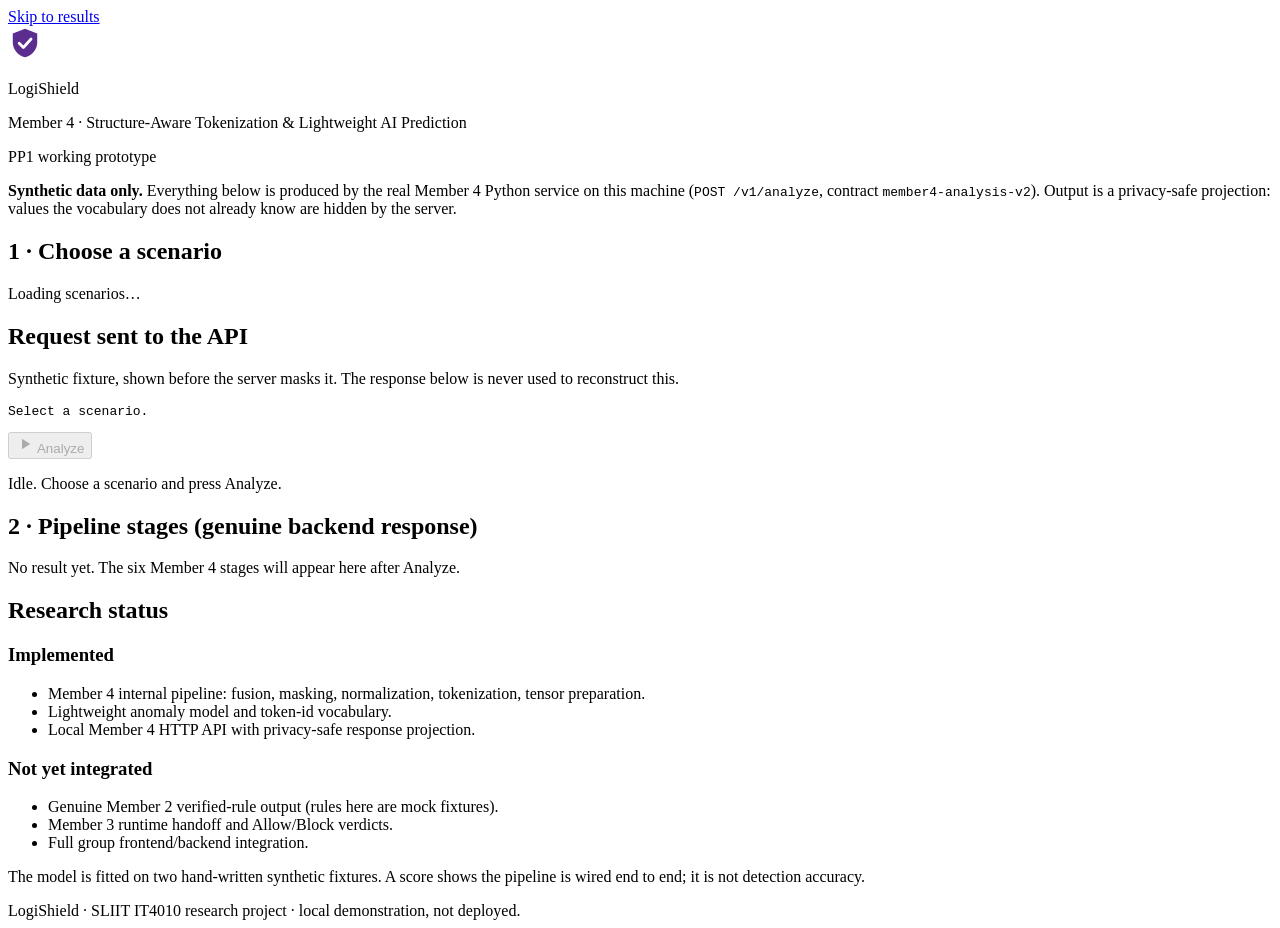
==== tokenization_ai/static/index.html @ 6a297b3a "feat(member4): complete privacy-safe PP1 prototype and integration tests Add the local Member 4 anal" ====
<!doctype html>
<html lang="en">
<head>
<meta charset="utf-8">
<meta name="viewport" content="width=device-width, initial-scale=1">
<title>LogiShield Member 4 Demo</title>
<meta name="description" content="Local PP1 demonstration of the Member 4 tokenization and lightweight AI prediction pipeline.">
<link rel="icon" type="image/svg+xml" href="/demo/assets/favicon.svg">
<link rel="stylesheet" href="/demo/assets/demo.css">
</head>
<body>
<a class="skip" href="#results">Skip to results</a>

<header class="site-header">
  <div class="brand">
    <svg class="brand-mark" viewBox="0 0 32 32" width="34" height="34" aria-hidden="true" focusable="false">
      <path d="M16 2.5 4.5 7v8.2c0 7.1 4.8 12.2 11.5 14.3 6.7-2.1 11.5-7.2 11.5-14.3V7z" fill="#5b2d8e"/>
      <path d="M10.5 16.2l4 4 7.2-8" fill="none" stroke="#fff" stroke-width="2.6" stroke-linecap="round" stroke-linejoin="round"/>
    </svg>
    <div>
      <p class="brand-name">LogiShield</p>
      <p class="brand-sub">Member 4 &middot; Structure-Aware Tokenization &amp; Lightweight AI Prediction</p>
    </div>
  </div>
  <p class="tag">PP1 working prototype</p>
</header>

<div class="notice" role="note">
  <strong>Synthetic data only.</strong>
  Everything below is produced by the real Member 4 Python service on this machine
  (<code>POST /v1/analyze</code>, contract <code>member4-analysis-v2</code>). Output is a privacy-safe
  projection: values the vocabulary does not already know are hidden by the server.
</div>

<main class="layout">
  <section class="panel controls" aria-labelledby="scenario-h">
    <h1 id="scenario-h" class="h-sm">1 &middot; Choose a scenario</h1>
    <div class="scenario-list" role="radiogroup" aria-labelledby="scenario-h" id="scenario-list">
      <p class="muted">Loading scenarios&hellip;</p>
    </div>

    <h2 class="h-xs">Request sent to the API</h2>
    <p class="muted small">Synthetic fixture, shown before the server masks it. The response below is never used to reconstruct this.</p>
    <pre class="code" id="request-view" tabindex="0" aria-label="Synthetic request body">Select a scenario.</pre>

    <div class="rule-box" id="rule-box" hidden>
      <span class="chip chip-orange" id="rule-chip"></span>
      <p class="small" id="rule-text"></p>
    </div>

    <button type="button" class="btn" id="analyze-btn" disabled>
      <svg viewBox="0 0 24 24" width="18" height="18" aria-hidden="true" focusable="false"><path d="M8 5v14l11-7z" fill="currentColor"/></svg>
      <span id="analyze-label">Analyze</span>
    </button>
    <p class="status" id="status" role="status" aria-live="polite">Idle. Choose a scenario and press Analyze.</p>
  </section>

  <section class="panel results" id="results" aria-labelledby="results-h" aria-busy="false">
    <h2 id="results-h" class="h-sm">2 &middot; Pipeline stages (genuine backend response)</h2>
    <div class="empty" id="empty">No result yet. The six Member 4 stages will appear here after Analyze.</div>
    <div id="error-box" class="error" role="alert" hidden></div>

    <ol class="stages" id="stages" hidden>
      <li class="stage s-purple">
        <h3><span class="num">1</span> Input context</h3>
        <p class="muted small">The event as received: identifier, method and the supplied rule source.</p>
        <dl class="kv" id="st-context"></dl>
      </li>
      <li class="stage s-teal">
        <h3><span class="num">2</span> Input fusion</h3>
        <p class="muted small">API context and rule information joined by event id.</p>
        <dl class="kv" id="st-fusion"></dl>
      </li>
      <li class="stage s-pink">
        <h3><span class="num">3</span> Privacy masking &amp; normalization</h3>
        <p class="muted small">Sensitive values replaced; unrecognized values hidden in this projection.</p>
        <dl class="kv" id="st-masking"></dl>
        <p class="label">Masked / normalized representation</p>
        <pre class="code" id="st-representation" tabindex="0"></pre>
        <p class="label">Masked fields</p>
        <ul class="chips" id="st-fields"></ul>
      </li>
      <li class="stage s-orange">
        <h3><span class="num">4</span> Structure-aware tokenization</h3>
        <p class="muted small">Token roles come from the tokenizer, not from text matching.</p>
        <dl class="kv" id="st-tokens"></dl>
        <ul class="chips tokens" id="st-token-list" aria-label="Token sequence"></ul>
        <p class="legend small">
          <span class="chip role-control">control</span>
          <span class="chip role-literal_api">api literal</span>
          <span class="chip role-masked">masked</span>
          <span class="chip role-literal_rule">rule literal</span>
        </p>
      </li>
      <li class="stage s-purple">
        <h3><span class="num">5</span> Tensor preparation</h3>
        <p class="muted small">Token ids padded or structure-aware truncated to fixed length. Ids themselves are not exposed.</p>
        <dl class="kv" id="st-tensor"></dl>
      </li>
      <li class="stage s-teal">
        <h3><span class="num">6</span> Lightweight AI prediction</h3>
        <div class="score-row">
          <div class="score-num" id="score-num" aria-label="Anomaly score">&ndash;</div>
          <progress class="score-bar" id="score-bar" max="1" value="0" aria-label="Anomaly score out of 1"></progress>
        </div>
        <dl class="kv" id="st-prediction"></dl>
        <p class="caveat" id="st-caveat"></p>
      </li>
    </ol>

    <div id="evidence" hidden>
      <h2 class="h-sm">3 &middot; Timing and provenance</h2>
      <div class="two">
        <div>
          <p class="label">Per-stage timing (this run)</p>
          <table class="table" id="timing-table">
            <thead><tr><th scope="col">Stage</th><th scope="col">ms</th><th scope="col">Summary (counts only)</th></tr></thead>
            <tbody></tbody>
          </table>
        </div>
        <div>
          <p class="label">Provenance</p>
          <dl class="kv" id="provenance"></dl>
          <p class="label">Privacy projection</p>
          <dl class="kv" id="privacy"></dl>
        </div>
      </div>
    </div>
  </section>

  <aside class="panel status-panel" aria-labelledby="research-h">
    <h2 id="research-h" class="h-sm">Research status</h2>
    <h3 class="h-xs ok">Implemented</h3>
    <ul class="list">
      <li>Member 4 internal pipeline: fusion, masking, normalization, tokenization, tensor preparation.</li>
      <li>Lightweight anomaly model and token-id vocabulary.</li>
      <li>Local Member 4 HTTP API with privacy-safe response projection.</li>
    </ul>
    <h3 class="h-xs todo">Not yet integrated</h3>
    <ul class="list">
      <li>Genuine Member 2 verified-rule output (rules here are mock fixtures).</li>
      <li>Member 3 runtime handoff and Allow/Block verdicts.</li>
      <li>Full group frontend/backend integration.</li>
    </ul>
    <p class="small muted">The model is fitted on two hand-written synthetic fixtures. A score shows the pipeline is wired end to end; it is not detection accuracy.</p>
  </aside>
</main>

<footer class="site-footer">
  LogiShield &middot; SLIIT IT4010 research project &middot; local demonstration, not deployed.
</footer>

<script src="/demo/assets/demo.js"></script>
</body>
</html>
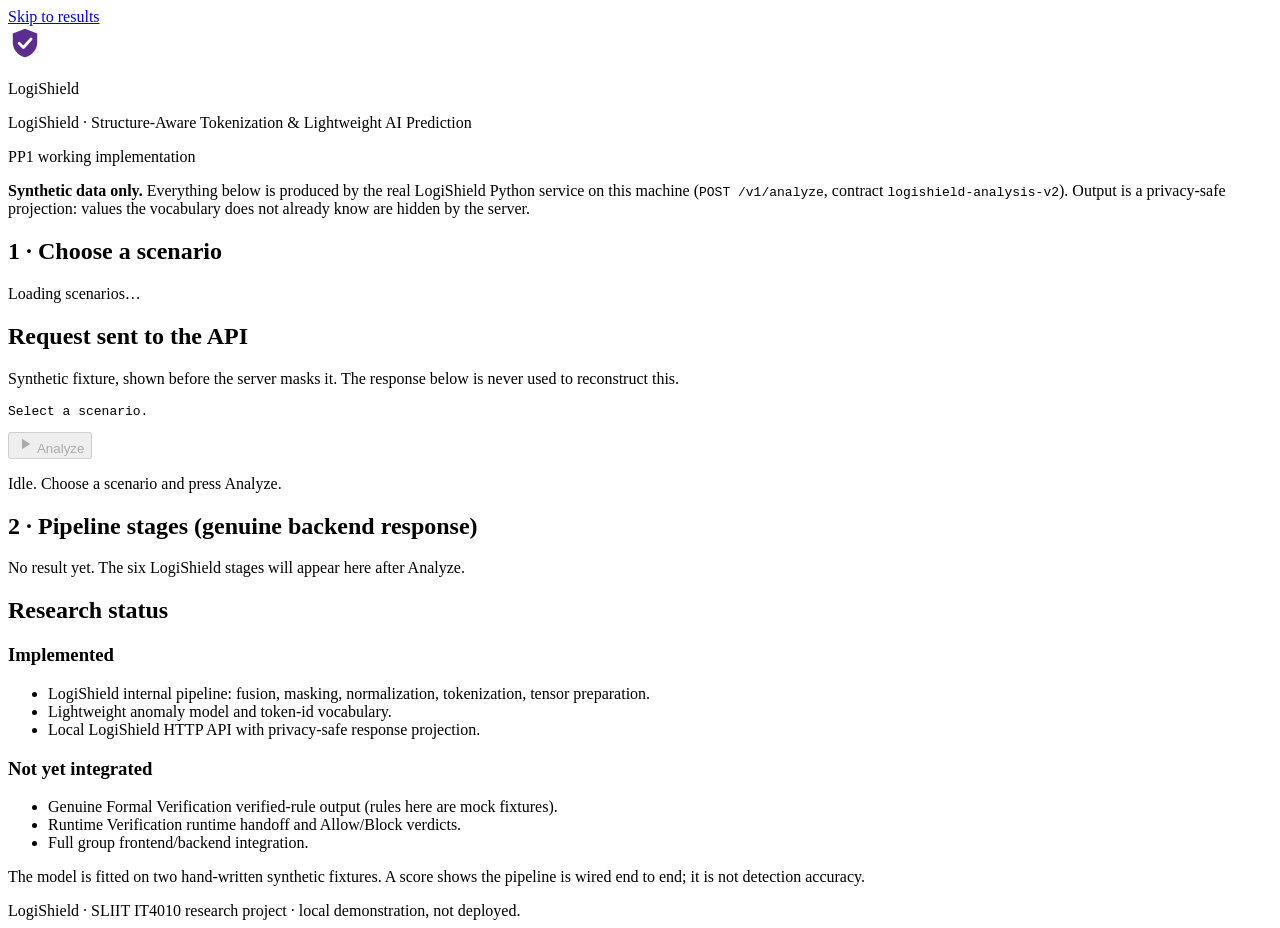
==== commit 39ffd2ae: "implement policy verification pipeline and integrate LogiShield dashboard Implement the end-to-end L" ====
--- a/tokenization_ai/static/index.html
+++ b/tokenization_ai/static/index.html
@@ -3,8 +3,8 @@
 <head>
 <meta charset="utf-8">
 <meta name="viewport" content="width=device-width, initial-scale=1">
-<title>LogiShield Member 4 Demo</title>
-<meta name="description" content="Local PP1 demonstration of the Member 4 tokenization and lightweight AI prediction pipeline.">
+<title>LogiShield LogiShield Demo</title>
+<meta name="description" content="Local PP1 demonstration of the LogiShield tokenization and lightweight AI prediction pipeline.">
 <link rel="icon" type="image/svg+xml" href="/demo/assets/favicon.svg">
 <link rel="stylesheet" href="/demo/assets/demo.css">
 </head>
@@ -19,16 +19,16 @@
     </svg>
     <div>
       <p class="brand-name">LogiShield</p>
-      <p class="brand-sub">Member 4 &middot; Structure-Aware Tokenization &amp; Lightweight AI Prediction</p>
+      <p class="brand-sub">LogiShield &middot; Structure-Aware Tokenization &amp; Lightweight AI Prediction</p>
     </div>
   </div>
-  <p class="tag">PP1 working prototype</p>
+  <p class="tag">PP1 working implementation</p>
 </header>
 
 <div class="notice" role="note">
   <strong>Synthetic data only.</strong>
-  Everything below is produced by the real Member 4 Python service on this machine
-  (<code>POST /v1/analyze</code>, contract <code>member4-analysis-v2</code>). Output is a privacy-safe
+  Everything below is produced by the real LogiShield Python service on this machine
+  (<code>POST /v1/analyze</code>, contract <code>logishield-analysis-v2</code>). Output is a privacy-safe
   projection: values the vocabulary does not already know are hidden by the server.
 </div>
 
@@ -57,7 +57,7 @@
 
   <section class="panel results" id="results" aria-labelledby="results-h" aria-busy="false">
     <h2 id="results-h" class="h-sm">2 &middot; Pipeline stages (genuine backend response)</h2>
-    <div class="empty" id="empty">No result yet. The six Member 4 stages will appear here after Analyze.</div>
+    <div class="empty" id="empty">No result yet. The six LogiShield stages will appear here after Analyze.</div>
     <div id="error-box" class="error" role="alert" hidden></div>
 
     <ol class="stages" id="stages" hidden>
@@ -132,14 +132,14 @@
     <h2 id="research-h" class="h-sm">Research status</h2>
     <h3 class="h-xs ok">Implemented</h3>
     <ul class="list">
-      <li>Member 4 internal pipeline: fusion, masking, normalization, tokenization, tensor preparation.</li>
+      <li>LogiShield internal pipeline: fusion, masking, normalization, tokenization, tensor preparation.</li>
       <li>Lightweight anomaly model and token-id vocabulary.</li>
-      <li>Local Member 4 HTTP API with privacy-safe response projection.</li>
+      <li>Local LogiShield HTTP API with privacy-safe response projection.</li>
     </ul>
     <h3 class="h-xs todo">Not yet integrated</h3>
     <ul class="list">
-      <li>Genuine Member 2 verified-rule output (rules here are mock fixtures).</li>
-      <li>Member 3 runtime handoff and Allow/Block verdicts.</li>
+      <li>Genuine Formal Verification verified-rule output (rules here are mock fixtures).</li>
+      <li>Runtime Verification runtime handoff and Allow/Block verdicts.</li>
       <li>Full group frontend/backend integration.</li>
     </ul>
     <p class="small muted">The model is fitted on two hand-written synthetic fixtures. A score shows the pipeline is wired end to end; it is not detection accuracy.</p>
